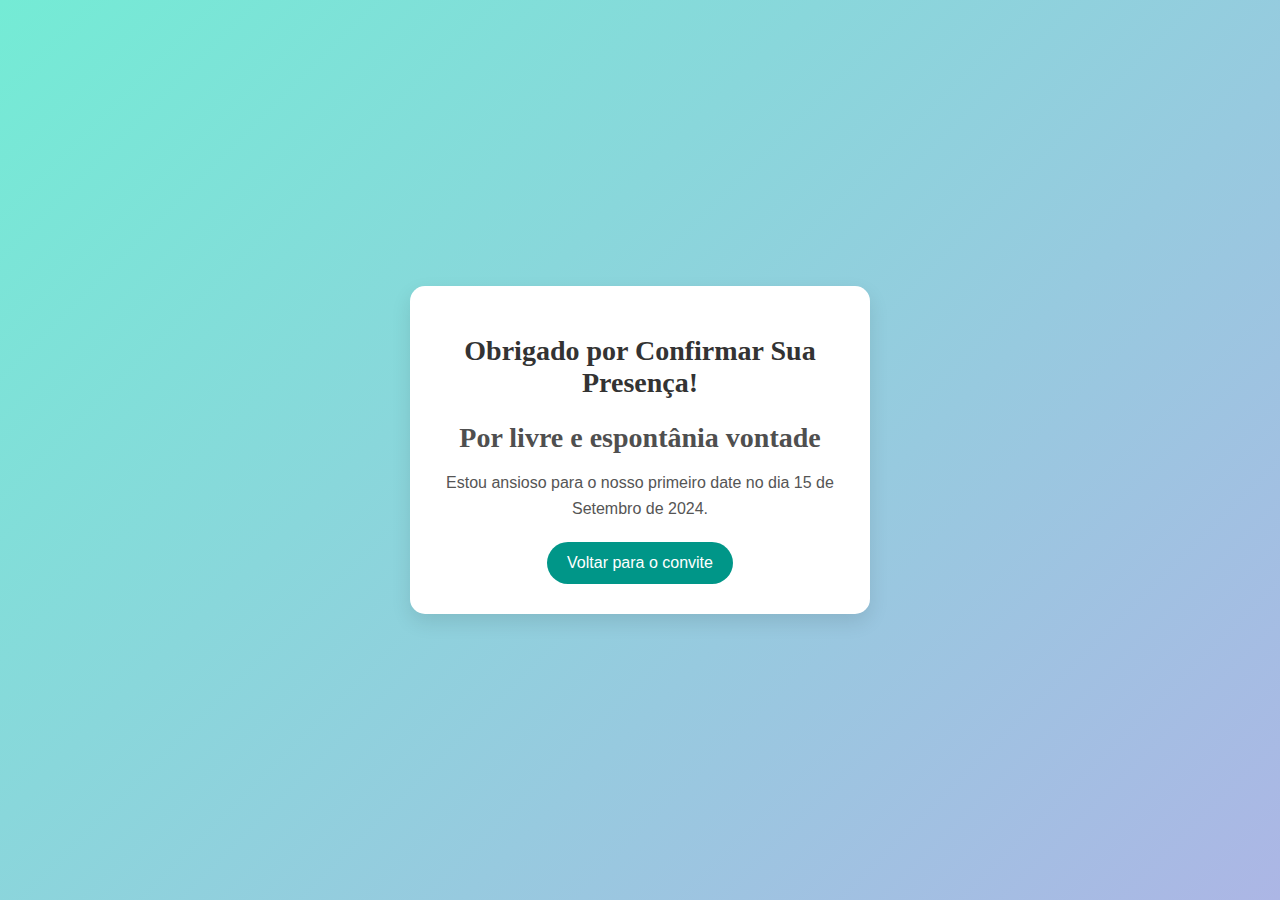
==== convite.html @ e8d56926 "Add files via upload" ====
<!DOCTYPE html>
<html lang="pt-BR">
<head>
  <meta charset="UTF-8">
  <meta name="viewport" content="width=device-width, initial-scale=1.0">
  <title>Confirmação de Presença</title>
  <link rel="stylesheet" href="style.css">
  <style>
    body {
  margin: 0;
  padding: 0;
  font-family: 'Segoe UI', Tahoma, Geneva, Verdana, sans-serif;
  display: flex;
  justify-content: center;
  align-items: center;
  height: 100vh;
  background: linear-gradient(135deg, #74ebd5, #ACB6E5);
}
h2{
    color: #4F4F4F;
  font-size: 28px;
  margin-bottom: 10px;
  font-family: 'Playfair Display', serif;
}
.confirmacao {
  background-color: white;
  border-radius: 15px;
  box-shadow: 0 8px 20px rgba(0, 0, 0, 0.1);
  padding: 30px;
  max-width: 400px;
  text-align: center;
  animation: fadeIn 0.8s ease-in-out;
}

h1 {
  color: #333;
  font-size: 28px;
  margin-bottom: 10px;
  font-family: 'Playfair Display', serif;
}

p {
  color: #555;
  font-size: 16px;
  line-height: 1.6;
  margin-bottom: 20px;
}

a.voltar {
  text-decoration: none;
  background-color: #009688;
  color: white;
  padding: 12px 20px;
  border-radius: 30px;
  display: inline-block;
  transition: background-color 0.3s ease, transform 0.3s ease;
}

a.voltar:hover {
  background-color: #00796b;
  transform: scale(1.05);
}

/* Animação suave de fade-in para o conteúdo */
@keyframes fadeIn {
  from {
    opacity: 0;
    transform: translateY(20px);
  }
  to {
    opacity: 1;
    transform: translateY(0);
  }
}
  </style>
</head>
<body>
  <div class="confirmacao">
    <h1>Obrigado por Confirmar Sua Presença!
    </h1>
    <h2>Por livre e espontânia vontade </h2>
    <p>Estou ansioso para o nosso primeiro date no dia 15 de Setembro de 2024.</p>
    
    <a href="index.html" class="voltar">Voltar para o convite</a>
  </div>
</body>
</html>
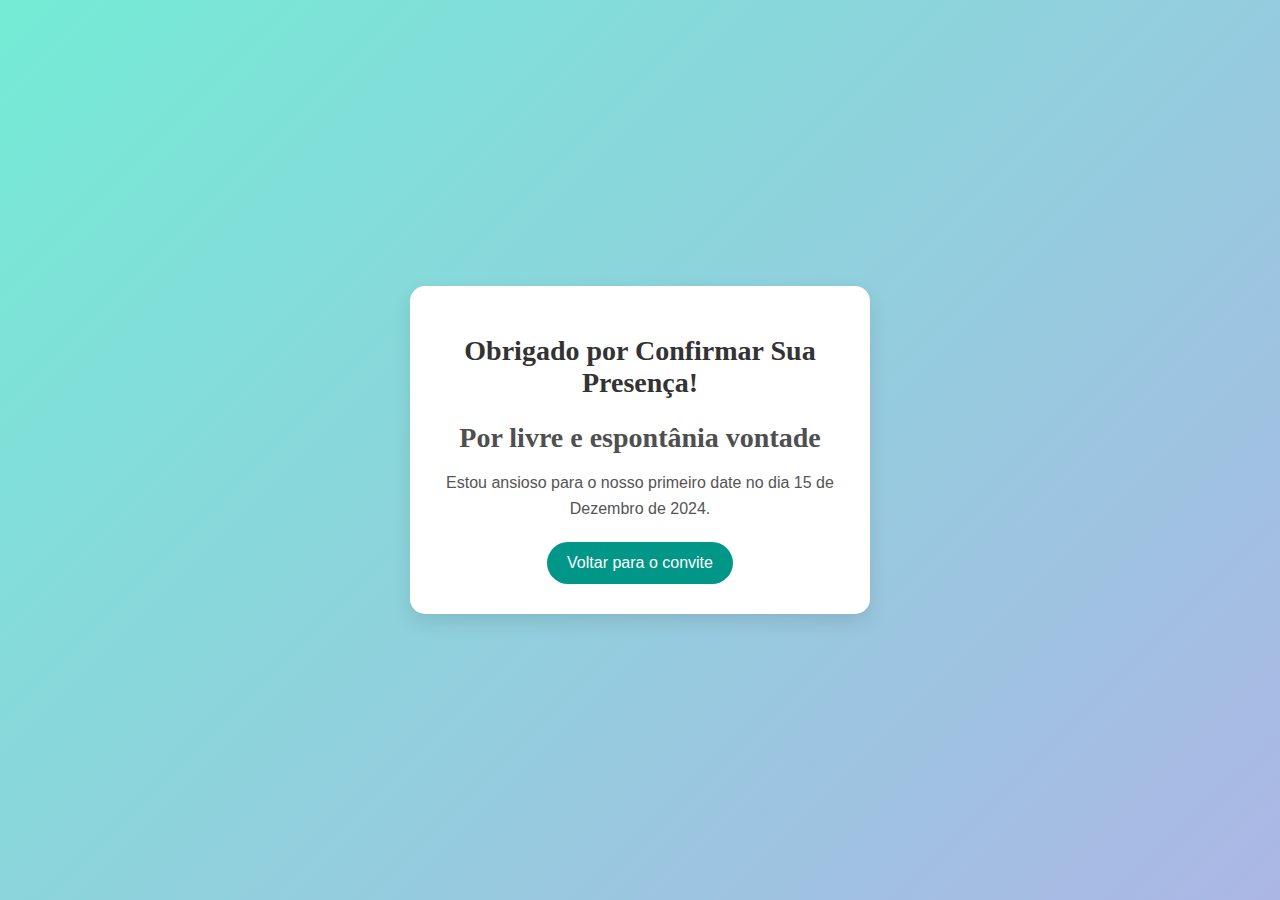
==== commit 8eec7057: "Update convite.html" ====
--- a/convite.html
+++ b/convite.html
@@ -79,9 +79,9 @@
     <h1>Obrigado por Confirmar Sua Presença!
     </h1>
     <h2>Por livre e espontânia vontade </h2>
-    <p>Estou ansioso para o nosso primeiro date no dia 15 de Setembro de 2024.</p>
+    <p>Estou ansioso para o nosso primeiro date no dia 15 de Dezembro de 2024.</p>
     
     <a href="index.html" class="voltar">Voltar para o convite</a>
   </div>
 </body>
-</html>+</html>
